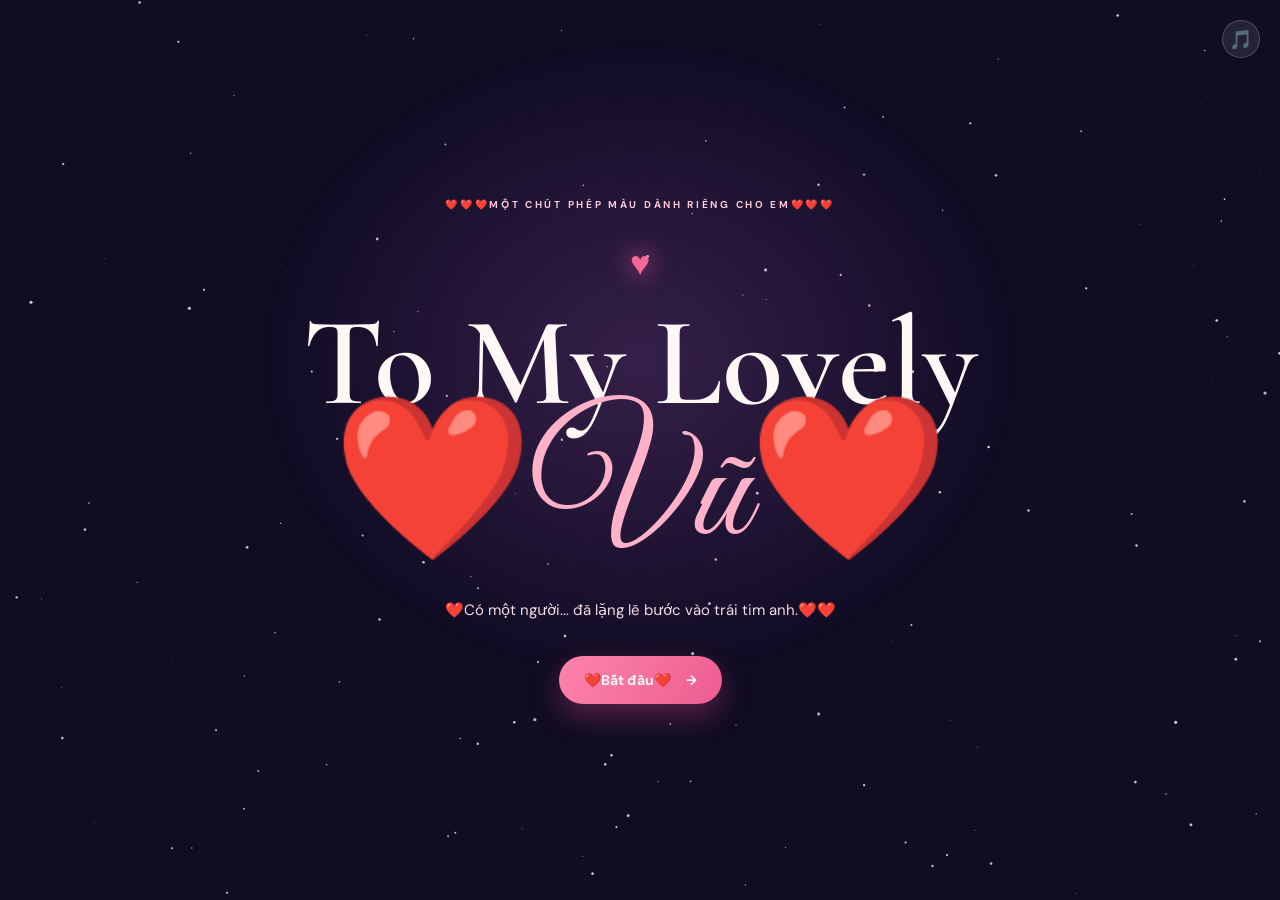
==== test/index.html @ 03c8d6b3 "Update index.html" ====
<!doctype html>
<html lang="vi">
  <head>
    <meta charset="UTF-8" />
    <meta name="viewport" content="width=device-width, initial-scale=1, viewport-fit=cover" />
    <meta name="theme-color" content="#100c24" />
    <meta name="description" content="A little universe made for Vũ." />
    <title>To My Lovely Vũ</title>
    <link rel="preconnect" href="https://fonts.googleapis.com" />
    <link rel="preconnect" href="https://fonts.gstatic.com" crossorigin />
    <link href="https://fonts.googleapis.com/css2?family=Cormorant+Garamond:wght@500;600;700&family=DM+Sans:wght@400;500;700&family=Great+Vibes&display=swap" rel="stylesheet" />
    <link rel="stylesheet" href="style.css" />
  </head>
  <body>
    <canvas id="sky" aria-hidden="true"></canvas>
    <canvas id="fireworks" aria-hidden="true"></canvas>
    <div id="petals" aria-hidden="true"></div>
    <button class="sound-toggle" id="soundToggle" aria-label="Bật hoặc tắt nhạc nền">🎵</button>
    <main id="app">
      <section class="scene scene--active opening" data-scene="0">
        <p class="eyebrow reveal">❤️❤️❤️một chút phép màu dành riêng cho em❤️❤️❤️</p>
        <p class="heart reveal reveal--late">♥</p>
        <h1 class="hero-title reveal reveal--later">To My Lovely <em>❤️Vũ❤️</em></h1>
        <p class="opening-copy reveal reveal--last">❤️Có một người... đã lặng lẽ bước vào trái tim anh.❤️❤️</p>
        <button class="primary-button reveal reveal--last" data-next>❤️Bắt đầu❤️ <span>→</span></button>
      </section>

      <section class="scene meeting" data-scene="1">
        <div class="scene-content">
          <p class="eyebrow">❤️chương một❤️</p>
          <h2>Ngày chúng ta gặp nhau</h2>
          <div class="type-card"><p id="typeText"></p><span class="cursor">|</span></div>
          <button class="text-button" data-next>Tiếp tục câu chuyện🚀🚀 <span>↓</span></button>
        </div>
      </section>

      <section class="scene memories" data-scene="2">
        <div class="scene-content">
          <p class="eyebrow">chương hai💖💖</p>
          <h2>❤️❤️Những khoảnh khắc đẹp nhất❤️❤️<br />đều có em.❤️</h2>
          <div class="polaroids" id="polaroids">
            <button class="polaroid photo-a" data-photo="1" aria-label="Xem kỷ niệm 1"><img src="assets/memory-1.jpg" alt="Chỉ một má lúm đồng tiền thôi, cũng đủ làm tim anh tan ra mất rồi. ❤️❤️❤️" /><small>01</small></button>
            <button class="polaroid photo-b" data-photo="2" aria-label="Xem kỷ niệm 2"><img src="assets/memory-2.jpg" alt="em bé vũ ơi xinh quá.❤️❤️❤️" /><small>02</small></button>
            <button class="polaroid photo-c" data-photo="3" aria-label="Xem kỷ niệm 3"><img src="assets/memory-3.jpg" alt="Dáng vẻ nghiêm túc của em thật đẹp, tựa như một bức tranh.❤️❤️❤️" /><small>03</small></button>
            <button class="polaroid photo-d" data-photo="4" aria-label="Xem kỷ niệm 4"><img src="assets/memory-4.jpg" alt="Cô gái hoạt bát, chú chim cánh cụt vui vẻ.❤️❤️❤️❤️❤️" /><small>04</small></button>
            <button class="polaroid photo-e" data-photo="5" aria-label="Xem kỷ niệm 5"><img src="assets/memory-5.jpg" alt="Em bé vũ đẹp trai.❤️❤️❤️❤️❤️❤️❤️❤️❤️❤️" /><small>05</small></button>
          </div>
          <p class="photo-hint">Vuốt để xem thêm · Chạm vào ảnh để phóng to</p>
          <button class="text-button" data-next>Và rồi thời gian trôi... <span>↓</span></button>
        </div>
      </section>

      <section class="scene time-scene" data-scene="3">
        <div class="scene-content">
          <p class="eyebrow">chương ba</p>
          <div class="glowing-heart">♥</div>
          <h2>Chúng ta đã quen nhau</h2>
          <div class="counter" id="counter" aria-live="polite"></div>
          <p>Và anh mong... con số này sẽ tiếp tục tăng mãi mãi.❤️</p>
          <button class="text-button" data-next>Điều anh muốn nói <span>↓</span></button>
        </div>
      </section>

      <section class="scene confession" data-scene="4">
        <div class="scene-content">
          <p class="eyebrow">chương bốn</p>
          <button class="envelope" id="envelope" aria-label="Mở thư tình"><span class="envelope-flap"></span><span class="letter">❤️</span></button>
          <article class="love-letter" id="loveLetter">
            <p>Vũ à...</p>
            <p>Có lẽ anh không phải người hoàn hảo. Nhưng anh sẽ cố gắng để trở thành người yêu em nhất.❤️</p>
            <p>Anh yêu nụ cười của em, yêu cả những điều nhỏ bé tạo nên một Vũ thật đặc biệt.❤️</p>
          </article>
          <div class="question" id="question">
            <h2>Em có đồng ý<br />làm người yêu anh không?🌸🌸🌸</h2>
            <div class="answer-buttons"><button class="primary-button" id="yes">Đồng ý ❤️❤️❤️❤️❤️</button><button class="no-button" id="no">Cho em suy nghĩ thêm</button></div>
          </div>
        </div>
      </section>

      <section class="scene finale" data-scene="5">
        <div class="scene-content finale-content">
          <p class="eyebrow">một khởi đầu mới</p>
          <div class="ring-box" id="ringBox"><div class="ring-lid"></div><div class="ring">◇</div></div>
          <h2>Cảm ơn em, <em>Vũ</em></h2>
          <p>Từ hôm nay, hãy để anh ở bên em nhé.<br />Anh sẽ luôn yêu em, quan tâm em,<br />và cùng em đi qua thật nhiều mùa xuân nữa.</p>
          <p class="forever">Anh yêu em hôm nay. Ngày mai. Và mãi mãi. VŨ Thị Hường❤️❤️❤️❤️❤️</p>
          <button class="text-button" id="restart">Xem lại từ đầu <span>↺</span></button>
        </div>
      </section>
    </main>
    <div class="lightbox" id="lightbox" aria-hidden="true">
      <button class="lightbox-close" id="closeLightbox" aria-label="Đóng ảnh">×</button>
      <button class="gallery-nav gallery-nav--previous" id="previousPhoto" aria-label="Ảnh trước">‹</button>
      <figure id="lightboxContent"></figure>
      <button class="gallery-nav gallery-nav--next" id="nextPhoto" aria-label="Ảnh tiếp theo">›</button>
    </div>
    <audio id="music" loop preload="metadata" playsinline src="assets/love-song.mp3"></audio>
    <script src="script.js"></script>
  </body>
</html>
---- test/style.css ----
:root { --ink:#fff8f5; --pink:#ffb1c8; --rose:#f56898; --violet:#100c24; --paper:#fffaf5; }
* { box-sizing:border-box; } body { margin:0; overflow:hidden; background:#100c24; color:var(--ink); font-family:"DM Sans",sans-serif; } button { font:inherit; color:inherit; border:0; cursor:pointer; } #sky,#fireworks,#petals { position:fixed; inset:0; pointer-events:none; } #sky { z-index:0; } #fireworks { z-index:8; } #petals { z-index:1; overflow:hidden; } #app { position:relative; z-index:2; min-height:100svh; } .scene { display:none; min-height:100svh; width:100%; padding:clamp(32px,7vh,80px) clamp(22px,7vw,104px); text-align:center; align-items:center; justify-content:center; overflow-y:auto; } .scene--active { display:flex; animation:scene-in .8s both; } @keyframes scene-in { from { opacity:0; transform:scale(1.02); } to { opacity:1; transform:none; } } .scene-content { width:min(770px,100%); margin:auto; } .eyebrow { margin:0 0 17px; color:#ffc9d8; font-size:10px; font-weight:700; letter-spacing:.27em; text-transform:uppercase; } h1,h2 { font-family:"Cormorant Garamond",serif; font-weight:600; line-height:.93; margin:0; text-wrap:balance; } h2 { font-size:clamp(43px,8vw,80px); } em { color:var(--pink); font-family:"Great Vibes",cursive; font-size:1.28em; font-style:normal; font-weight:400; } p { line-height:1.7; } .opening { flex-direction:column; background:radial-gradient(ellipse at 50% 40%,rgba(164,89,181,.26),transparent 42%); } .heart { color:var(--rose); font-size:34px; margin:5px 0 12px; text-shadow:0 0 25px #ff5f99; }.hero-title { font-size:clamp(56px,11vw,126px); max-width:900px; } .opening-copy { max-width:400px; margin:26px auto 32px; color:#f5dbe4; font-size:15px; }.primary-button { padding:15px 25px; border-radius:99px; background:linear-gradient(120deg,#fd84ac,#ed5d91); box-shadow:0 12px 30px #e9477d55; font-size:14px; font-weight:700; transition:.25s transform,.25s box-shadow; }.primary-button:hover { transform:translateY(-3px); box-shadow:0 17px 34px #e9477d77; }.primary-button span { margin-left:12px; }.reveal { opacity:0; animation:rise .9s .45s forwards; }.reveal--late{ animation-delay:.8s }.reveal--later{ animation-delay:1.05s }.reveal--last{ animation-delay:1.4s } @keyframes rise { to { opacity:1; transform:none; } from { transform:translateY(15px); } }
.meeting { background:linear-gradient(160deg,rgba(255,170,193,.28),rgba(115,65,148,.1)),radial-gradient(circle at 20% 80%,#ee8aad55,transparent 30%); }.type-card { min-height:148px; padding:28px; margin:30px auto 22px; border:1px solid #ffffff2b; border-radius:22px; background:#ffffff10; backdrop-filter:blur(9px); text-align:left; box-shadow:0 16px 50px #26184027; }.type-card p { display:inline; font-family:"Cormorant Garamond",serif; font-size:clamp(22px,4vw,30px); line-height:1.4; }.cursor { color:var(--pink); animation:blink .7s infinite; } @keyframes blink { 50% { opacity:0; } }.text-button { margin-top:16px; padding:8px 4px; background:transparent; border-bottom:1px solid #ffc8d666; color:#ffe8ee; font-size:13px; }.text-button span { margin-left:8px; }
.memories { background:radial-gradient(circle at 50% 20%,#784b97aa,transparent 45%),#16102e; }.polaroids { display:flex; gap:17px; width:min(830px,calc(100vw - 42px)); margin:30px auto 9px; padding:16px 9px 26px; overflow-x:auto; scroll-snap-type:x mandatory; scrollbar-width:none; }.polaroids::-webkit-scrollbar { display:none; }.polaroid { position:relative; flex:0 0 clamp(148px,29vw,190px); aspect-ratio:.76; padding:10px 10px 27px; background:var(--paper); color:#8b6472; box-shadow:0 15px 30px #0005; scroll-snap-align:center; transition:transform .25s,box-shadow .25s; }.polaroid:hover { z-index:4; transform:scale(1.05) rotate(0deg); box-shadow:0 20px 36px #0008; }.polaroid img { display:block; width:100%; height:100%; object-fit:cover; }.polaroid small { position:absolute; bottom:7px; left:12px; font:600 13px "Cormorant Garamond",serif; }.photo-a { transform:rotate(-5deg); }.photo-b { transform:rotate(3deg); }.photo-c { transform:rotate(-2deg); }.photo-d { transform:rotate(5deg); }.photo-e { transform:rotate(-4deg); }.photo-hint { margin:0; color:#ead3dfaa; font-size:12px; }
.time-scene { background:radial-gradient(circle,#ef6ca260,transparent 22%),radial-gradient(circle at 50% 50%,#6a478d88,transparent 55%),#110d27; }.glowing-heart { margin:auto auto 18px; width:76px; height:76px; display:grid; place-items:center; color:#ffafc7; font-size:50px; filter:drop-shadow(0 0 15px #ff6a9e); animation:pulse 1.8s infinite; } @keyframes pulse{ 50%{transform:scale(1.13);filter:drop-shadow(0 0 27px #ff6a9e)} }.counter { display:flex; flex-wrap:wrap; justify-content:center; gap:9px; margin:28px auto 20px; }.unit { min-width:75px; padding:12px 8px; border-radius:13px; background:#ffffff16; border:1px solid #ffffff1d; }.unit b { display:block; font:600 30px "Cormorant Garamond",serif; color:#ffd3e0; }.unit small { display:block; font-size:9px; text-transform:uppercase; letter-spacing:.12em; color:#f6dfe6a9; }.time-scene .scene-content>p { color:#f7dce5; }
.confession { background:radial-gradient(ellipse at 50% 34%,#853c8799,transparent 40%),#0c1127; }.envelope { position:relative; display:block; width:174px; height:116px; margin:20px auto 18px; background:#ef779f; box-shadow:0 16px 28px #0004; border-radius:4px; overflow:visible; transition:.6s transform; }.envelope:after { content:""; position:absolute; inset:0; background:linear-gradient(35deg,transparent 49%,#e56391 50%) left,linear-gradient(-35deg,transparent 49%,#e56391 50%) right; background-size:50% 100%; background-repeat:no-repeat; }.envelope-flap { position:absolute; z-index:3; inset:0; clip-path:polygon(0 0,100% 0,50% 65%); background:#ff9fbb; transform-origin:top; transition:.7s transform; }.letter { position:absolute; z-index:2; left:19px; right:19px; top:8px; height:98px; padding-top:13px; background:#fff9f2; color:#e76591; font-size:35px; transition:.7s transform; }.envelope.open .envelope-flap { transform:rotateX(180deg); }.envelope.open .letter { transform:translateY(-55px); }.love-letter { display:none; max-width:470px; margin:13px auto 18px; padding:19px 25px; background:#fffaf5eb; color:#6d3e52; border-radius:5px; box-shadow:0 14px 30px #0004; text-align:left; font:20px/1.35 "Cormorant Garamond",serif; }.love-letter p { margin:0 0 9px; }.question { display:none; }.question h2 { font-size:clamp(37px,7vw,65px); }.answer-buttons { position:relative; display:flex; flex-wrap:wrap; justify-content:center; gap:13px; margin-top:23px; min-height:52px; }.no-button { padding:14px 17px; border-radius:99px; background:#ffffff1b; border:1px solid #ffffff4e; font-size:13px; transition:.25s; }
.finale { background:radial-gradient(circle at 50% 45%,#6e387c88,transparent 35%),#0d1024; }.ring-box { position:relative; margin:16px auto 25px; width:114px; height:68px; background:#d84672; border-radius:6px 6px 15px 15px; box-shadow:0 13px 22px #0007; }.ring-lid { position:absolute; width:120px; height:45px; left:-3px; top:-20px; background:linear-gradient(#f36d98,#c83765); border-radius:7px 7px 2px 2px; transform-origin:bottom; animation:open-box 1.4s .4s forwards; }.ring { position:absolute; width:39px; height:39px; border:5px solid #ffd990; border-radius:50%; top:-20px; left:38px; color:#fff6c5; font-size:26px; line-height:20px; opacity:0; animation:ring 1s 1.2s forwards; filter:drop-shadow(0 0 10px #ffe884); } @keyframes open-box { to{transform:rotateX(112deg)} } @keyframes ring { to{opacity:1; transform:translateY(-15px)} }.finale h2 { font-size:clamp(50px,9vw,90px); }.finale-content>p { color:#f9dce6; }.forever { margin-top:26px!important; color:#ffbbd0!important; font:28px "Cormorant Garamond",serif; }.sound-toggle { position:fixed; z-index:10; top:20px; right:20px; width:38px; height:38px; border-radius:50%; background:#ffffff17; border:1px solid #ffffff33; font-size:19px; }.lightbox { display:none; position:fixed; z-index:12; inset:0; grid-template-columns:56px minmax(0,1fr) 56px; align-items:center; background:#090619e8; }.lightbox.show { display:grid; }.lightbox-close { position:absolute; z-index:2; top:17px; right:19px; background:transparent; font-size:34px; }.lightbox figure { grid-column:2; margin:0; width:min(77vw,610px); justify-self:center; }.lightbox figure img { display:block; width:100%; max-height:77svh; object-fit:contain; background:#100c24; }.lightbox figcaption { padding:12px 16px; background:#fffaf5; color:#76445a; font:17px "Cormorant Garamond",serif; text-align:center; }.gallery-nav { align-self:center; background:transparent; color:#fff4f8; font:52px "Cormorant Garamond",serif; }.gallery-nav--previous { grid-column:1; }.gallery-nav--next { grid-column:3; }.petal { position:absolute; top:-30px; color:#ffd1df; font-size:20px; animation:fall linear forwards; } @keyframes fall { to { transform:translate(var(--drift),110vh) rotate(580deg); opacity:.2; } }
@media (max-width:520px){ .scene{ padding:34px 20px; }.polaroids{ width:calc(100vw - 28px); gap:13px; margin-left:-6px; margin-right:-6px; }.polaroid{flex-basis:142px}.counter{gap:6px}.unit{min-width:63px}.unit b{font-size:27px}.love-letter{font-size:18px}.confession .scene-content{padding-top:4px}.forever{font-size:25px}.lightbox{grid-template-columns:38px minmax(0,1fr) 38px}.gallery-nav{font-size:42px} }
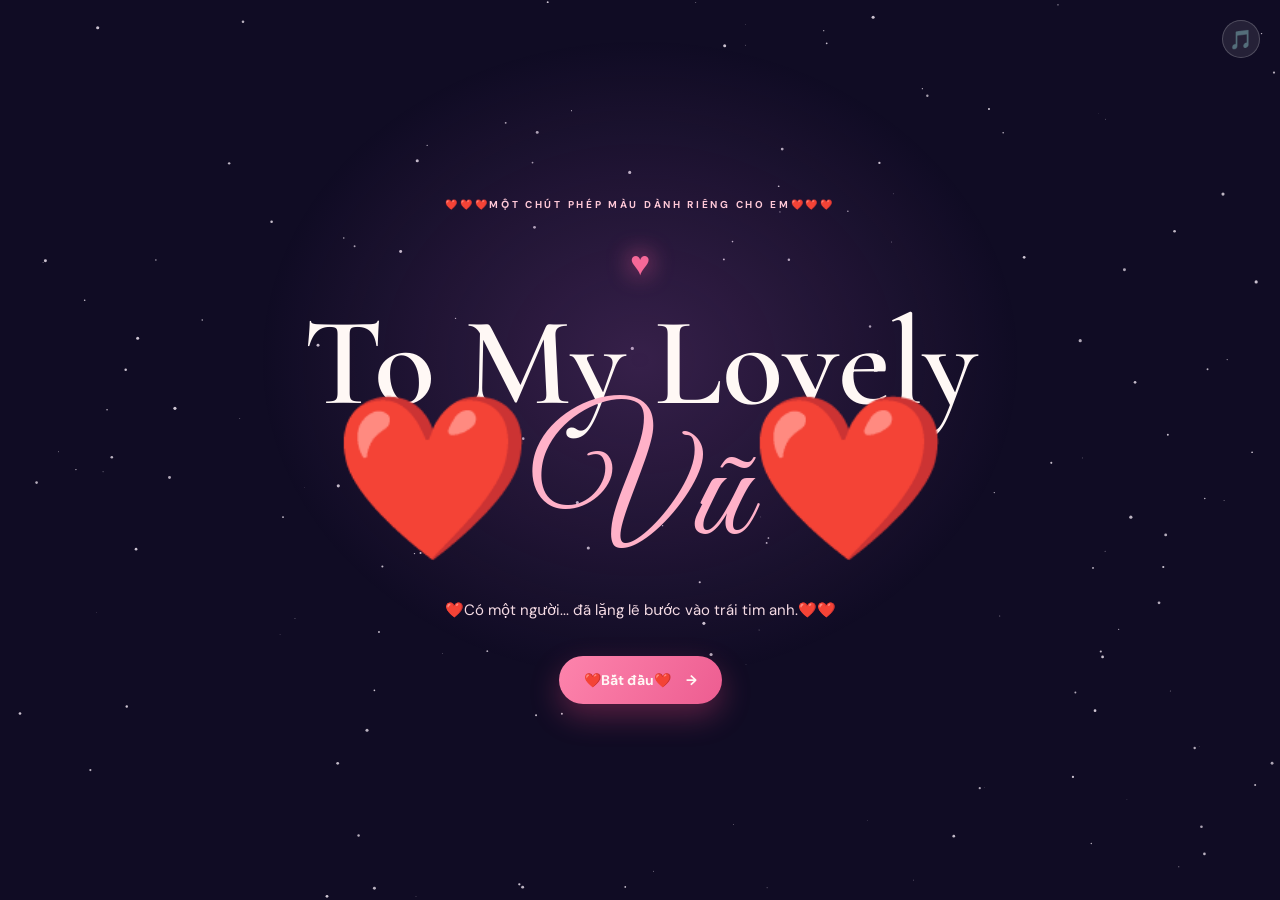
==== commit 6594f965: "Update index.html" ====
--- a/test/index.html
+++ b/test/index.html
@@ -53,7 +53,7 @@
       <section class="scene time-scene" data-scene="3">
         <div class="scene-content">
           <p class="eyebrow">chương ba</p>
-          <div class="glowing-heart">♥</div>
+          <div class="glowing-heart">❤️</div>
           <h2>Chúng ta đã quen nhau</h2>
           <div class="counter" id="counter" aria-live="polite"></div>
           <p>Và anh mong... con số này sẽ tiếp tục tăng mãi mãi.❤️</p>
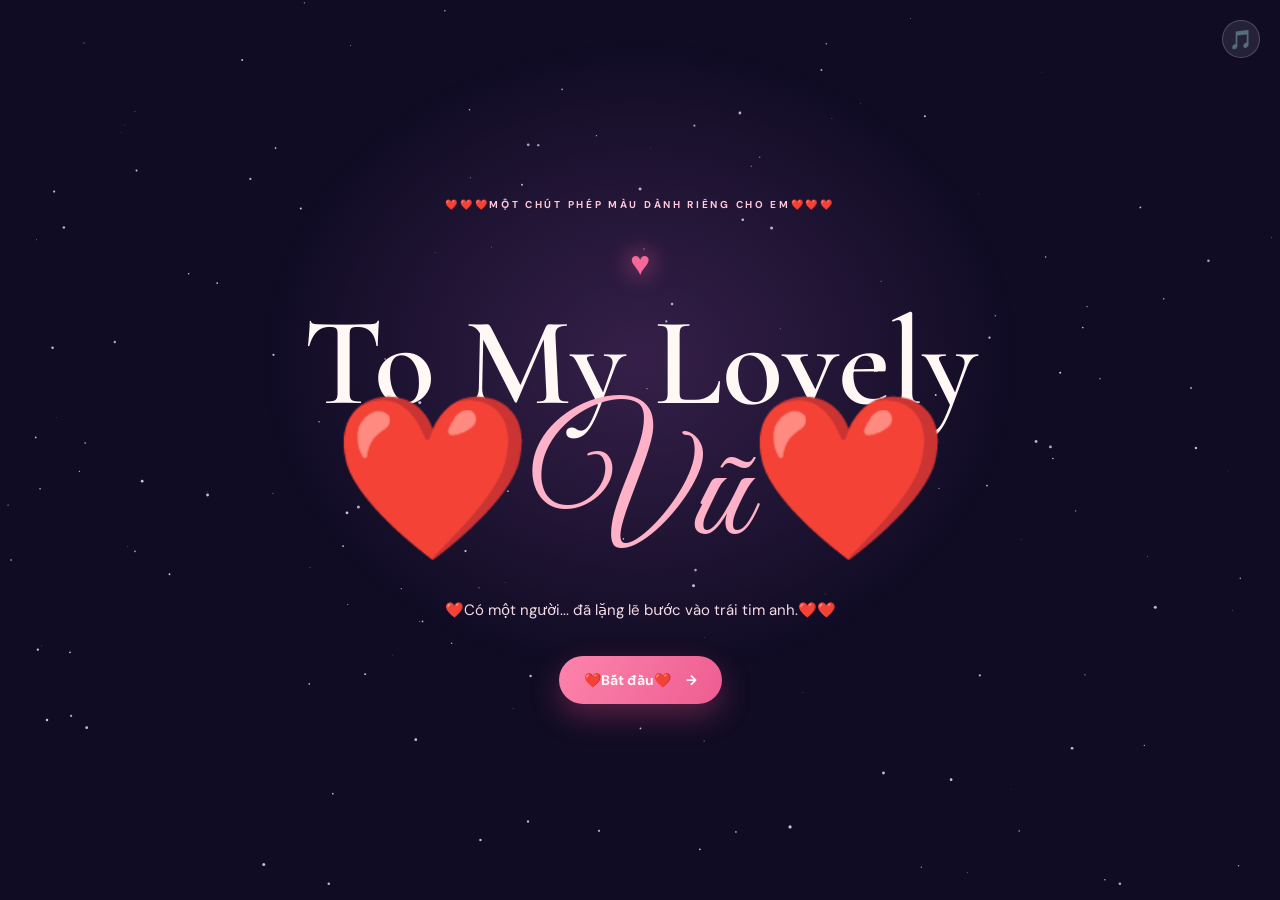
==== commit 3f32f965: "Update index.html" ====
--- a/test/index.html
+++ b/test/index.html
@@ -71,8 +71,8 @@
             <p>Anh yêu nụ cười của em, yêu cả những điều nhỏ bé tạo nên một Vũ thật đặc biệt.❤️</p>
           </article>
           <div class="question" id="question">
-            <h2>Em có đồng ý<br />làm người yêu anh không?🌸🌸🌸</h2>
-            <div class="answer-buttons"><button class="primary-button" id="yes">Đồng ý ❤️❤️❤️❤️❤️</button><button class="no-button" id="no">Cho em suy nghĩ thêm</button></div>
+            <h2>Em có đồng ý<br />Chúc mừng một năm mình gặp nhau nhé, em bé vũ😆😆.Em có bằng lòng thích anh không? 🌸❤️🌸</h2>
+            <div class="answer-buttons"><button class="primary-button" id="yes">Đồng ý ❤️</button><button class="no-button" id="no">Cho em suy nghĩ thêm</button></div>
           </div>
         </div>
       </section>
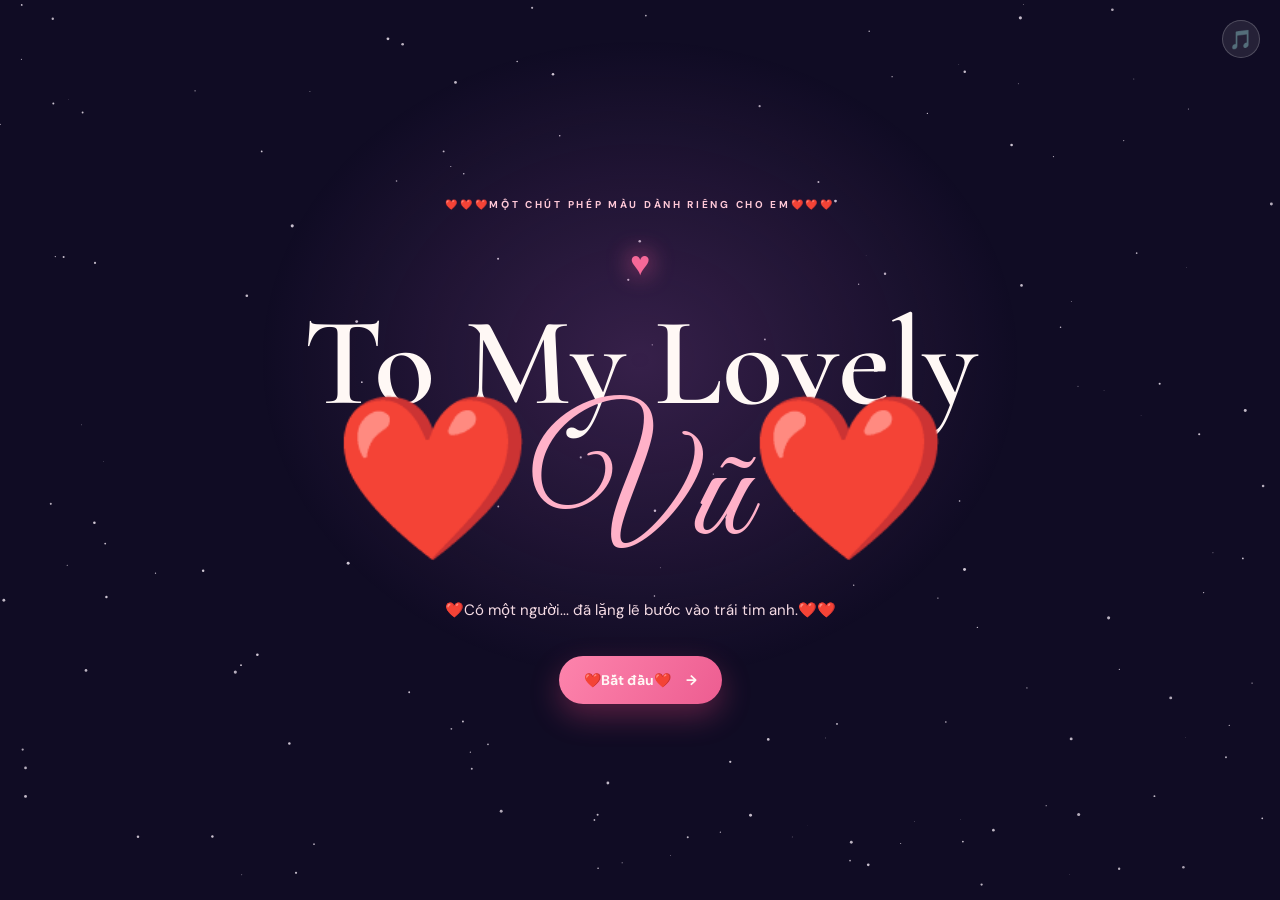
==== commit 3431d022: "Update index.html" ====
--- a/test/index.html
+++ b/test/index.html
@@ -71,7 +71,7 @@
             <p>Anh yêu nụ cười của em, yêu cả những điều nhỏ bé tạo nên một Vũ thật đặc biệt.❤️</p>
           </article>
           <div class="question" id="question">
-            <h2>Em có đồng ý<br />Chúc mừng một năm mình gặp nhau nhé, em bé vũ😆😆.Em có bằng lòng thích anh không? 🌸❤️🌸</h2>
+            <h2>Em có đồng ý<br />Em có thể thích một người hơi biến thái như anh không? 😆❤️🌸</h2>
             <div class="answer-buttons"><button class="primary-button" id="yes">Đồng ý ❤️</button><button class="no-button" id="no">Cho em suy nghĩ thêm</button></div>
           </div>
         </div>
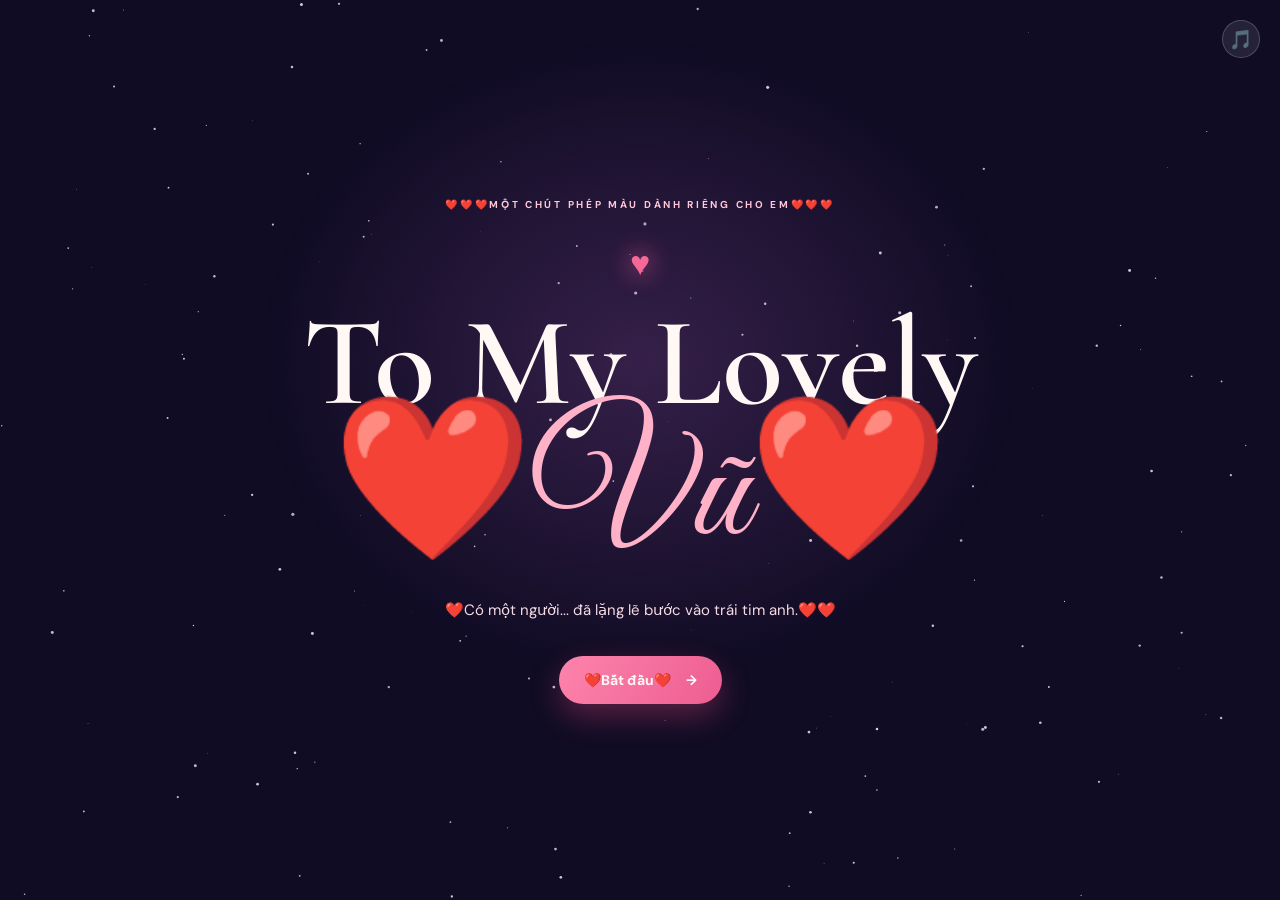
==== commit 483aa380: "Update index.html" ====
--- a/test/index.html
+++ b/test/index.html
@@ -71,7 +71,7 @@
             <p>Anh yêu nụ cười của em, yêu cả những điều nhỏ bé tạo nên một Vũ thật đặc biệt.❤️</p>
           </article>
           <div class="question" id="question">
-            <h2>Em có đồng ý<br />Em có thể thích một người hơi biến thái như anh không? 😆❤️🌸</h2>
+            <h2>Em có đồng ý<br />Em có thể thích một người hơi biến thái như anh không? </h2>
             <div class="answer-buttons"><button class="primary-button" id="yes">Đồng ý ❤️</button><button class="no-button" id="no">Cho em suy nghĩ thêm</button></div>
           </div>
         </div>
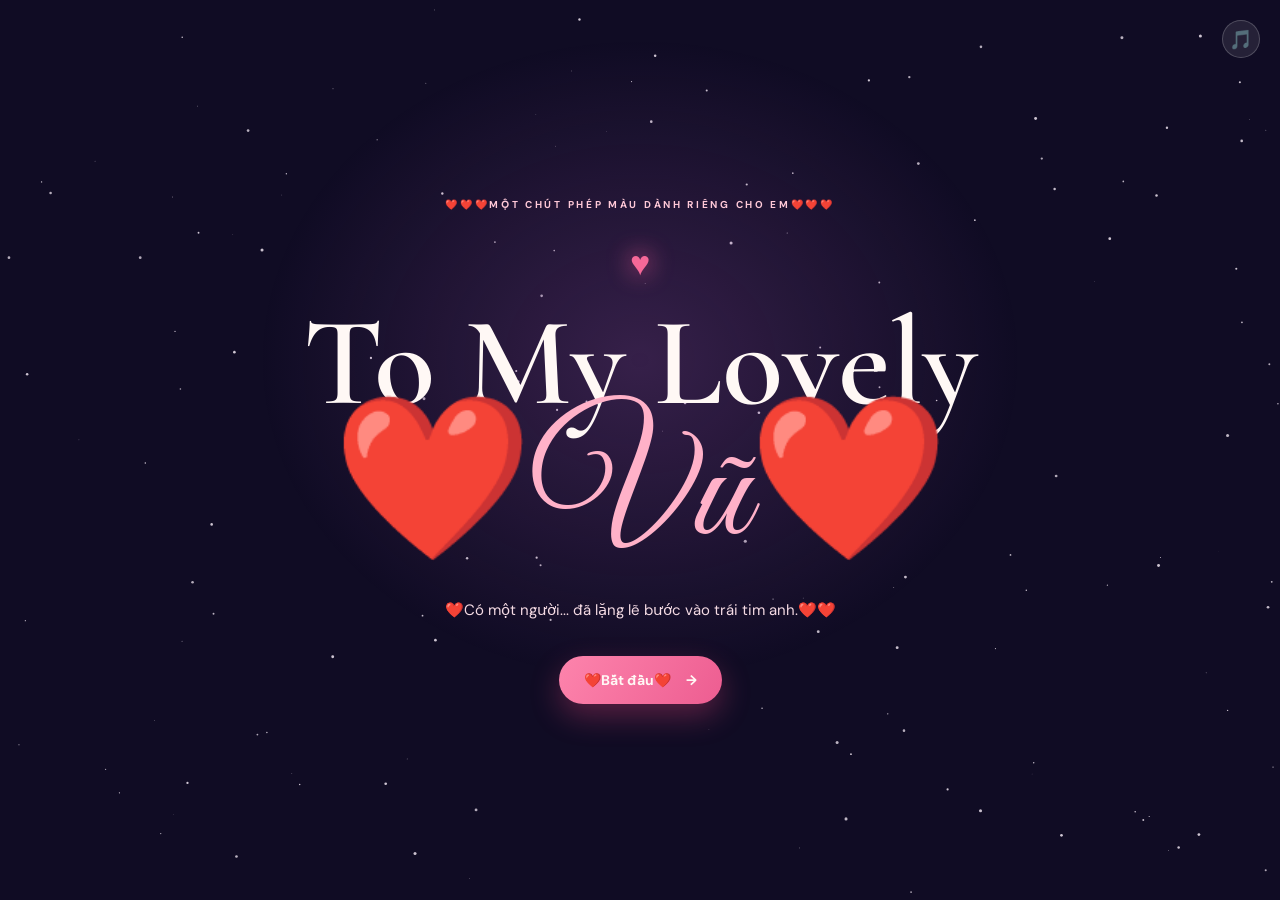
==== commit 645029c4: "Update index.html" ====
--- a/test/index.html
+++ b/test/index.html
@@ -71,7 +71,7 @@
             <p>Anh yêu nụ cười của em, yêu cả những điều nhỏ bé tạo nên một Vũ thật đặc biệt.❤️</p>
           </article>
           <div class="question" id="question">
-            <h2>Em có đồng ý<br />Em có thể thích một người hơi biến thái như anh không? </h2>
+            <h2>Em có đồng ý<br />❤️Ngày mai đi hẹn hò với anh nhé?❤️ </h2>
             <div class="answer-buttons"><button class="primary-button" id="yes">Đồng ý ❤️</button><button class="no-button" id="no">Cho em suy nghĩ thêm</button></div>
           </div>
         </div>
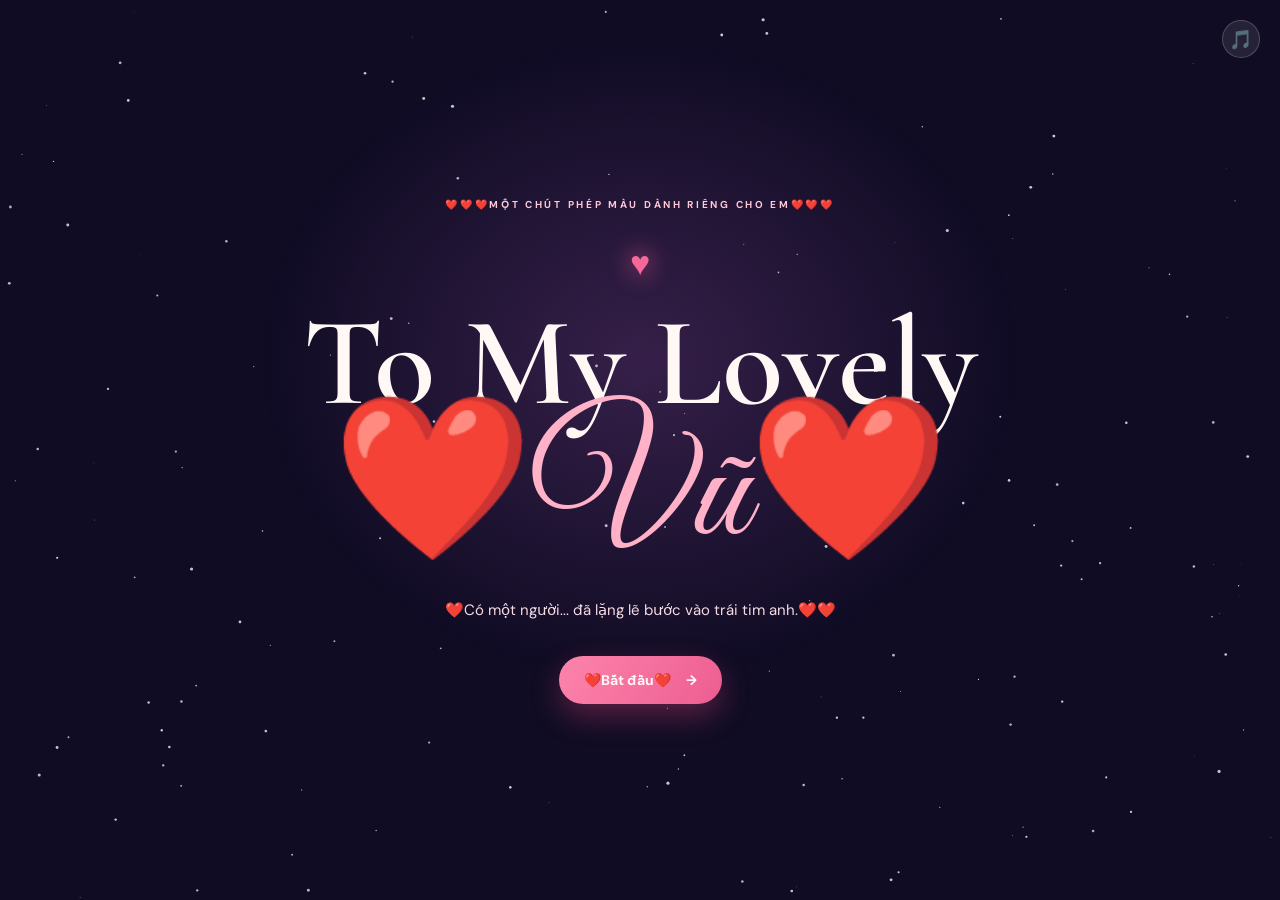
==== commit 16395f35: "Update index.html" ====
--- a/test/index.html
+++ b/test/index.html
@@ -71,7 +71,7 @@
             <p>Anh yêu nụ cười của em, yêu cả những điều nhỏ bé tạo nên một Vũ thật đặc biệt.❤️</p>
           </article>
           <div class="question" id="question">
-            <h2>Em có đồng ý<br />❤️Ngày mai đi hẹn hò với anh nhé?❤️ </h2>
+            <h2>Em có đồng ý<br />❤️Ngày mai đi hẹn hò với anh nhé? </h2>
             <div class="answer-buttons"><button class="primary-button" id="yes">Đồng ý ❤️</button><button class="no-button" id="no">Cho em suy nghĩ thêm</button></div>
           </div>
         </div>
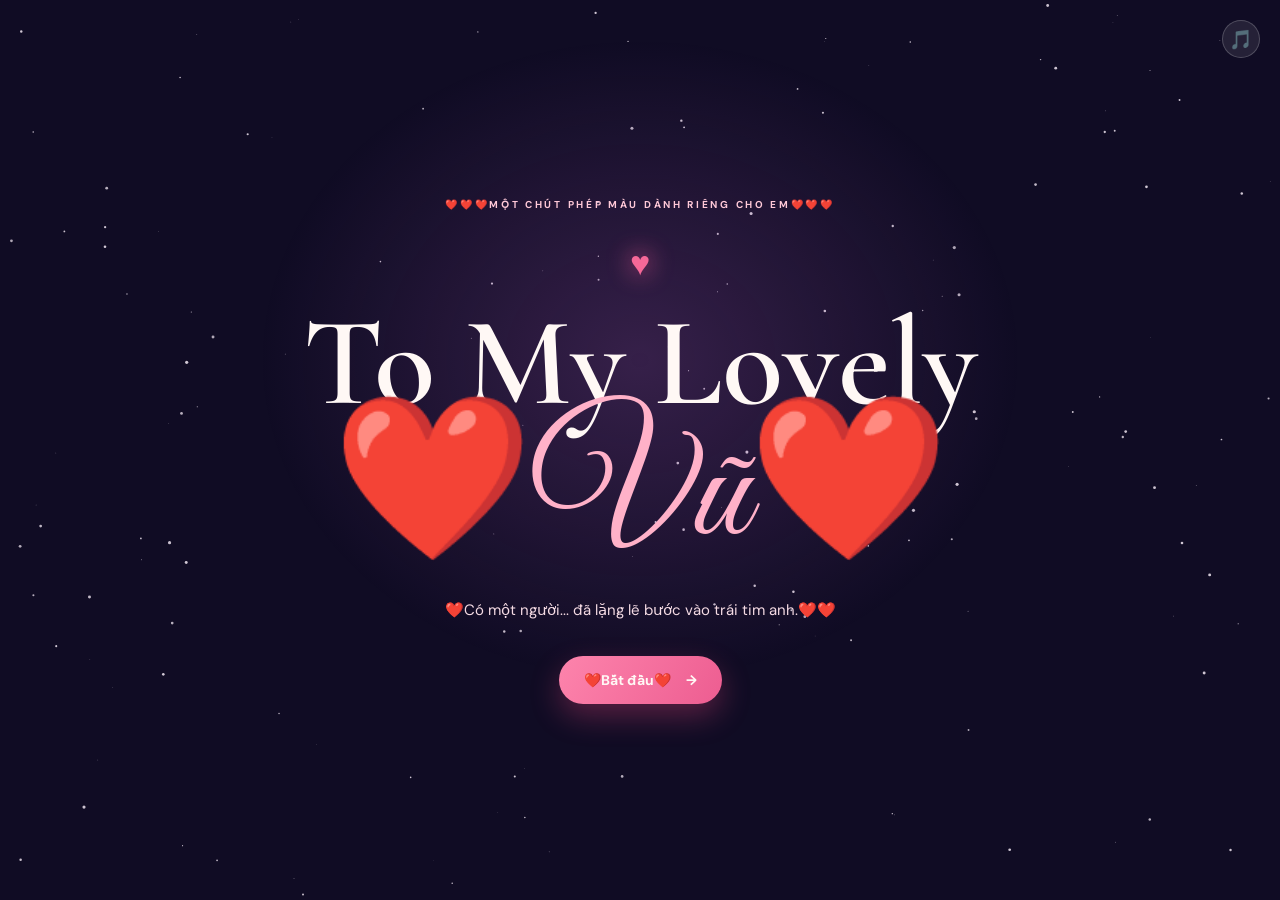
==== commit 4a6f93c5: "Update index.html" ====
--- a/test/index.html
+++ b/test/index.html
@@ -66,7 +66,7 @@
           <p class="eyebrow">chương bốn</p>
           <button class="envelope" id="envelope" aria-label="Mở thư tình"><span class="envelope-flap"></span><span class="letter">❤️</span></button>
           <article class="love-letter" id="loveLetter">
-            <p>Vũ à...</p>
+            <p>Em Bé Vũ à...</p>
             <p>Có lẽ anh không phải người hoàn hảo. Nhưng anh sẽ cố gắng để trở thành người yêu em nhất.❤️</p>
             <p>Anh yêu nụ cười của em, yêu cả những điều nhỏ bé tạo nên một Vũ thật đặc biệt.❤️</p>
           </article>
